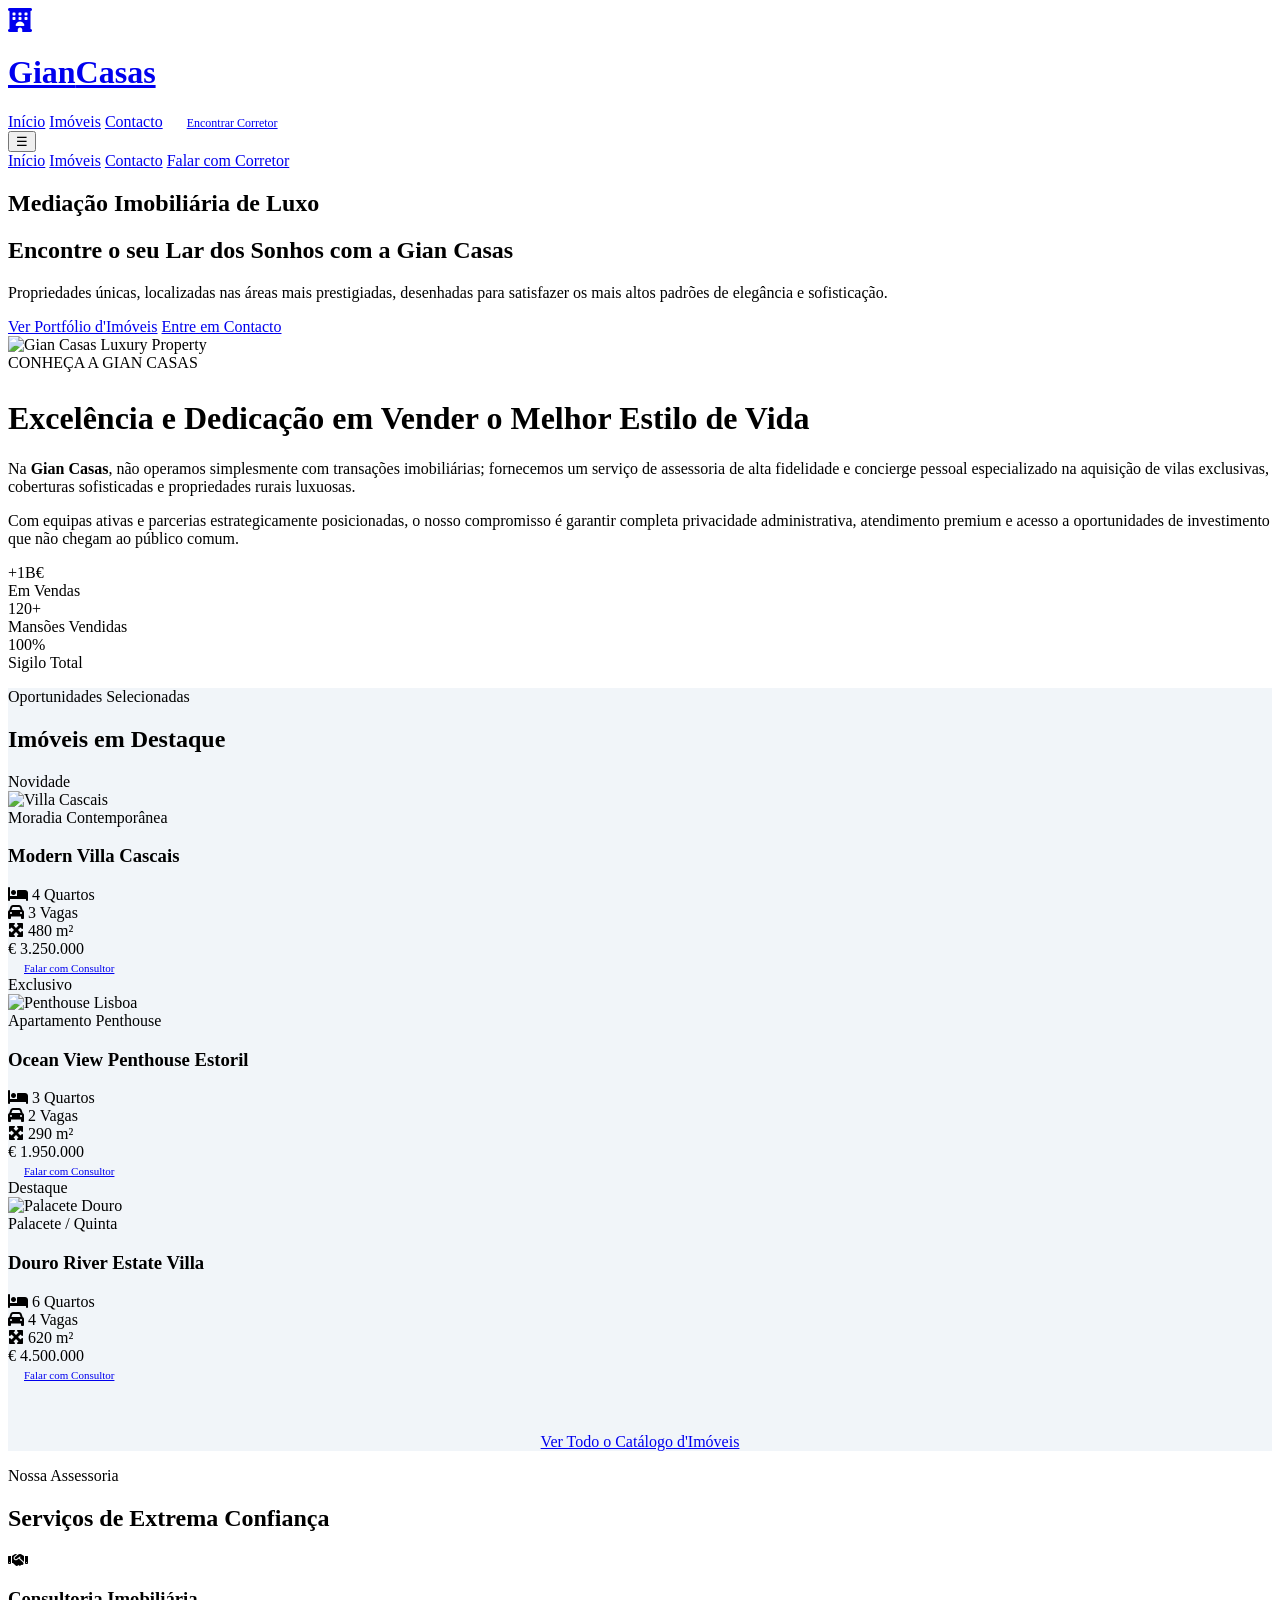
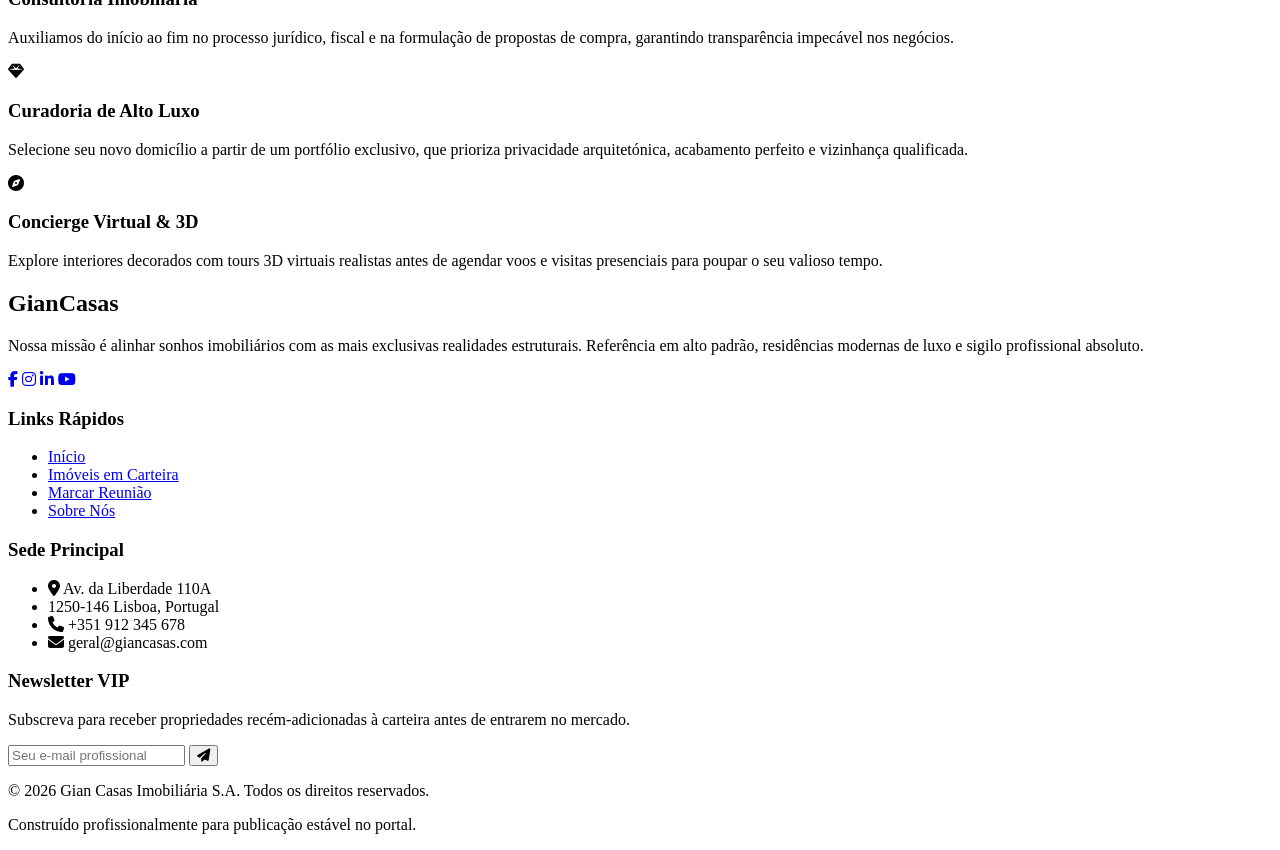
==== index.html @ 9141951a "Add files via upload" ====
<!DOCTYPE html>
<html lang="pt-PT">
<head>
    <meta charset="UTF-8">
    <meta name="viewport" content="width=device-width, initial-scale=1.0">
    <title>Gian Casas - Imobiliária de Alto Padrão & Concierge</title>
    <!-- Google Fonts -->
    <link rel="preconnect" href="https://fonts.googleapis.com">
    <link rel="preconnect" href="https://fonts.gstatic.com" crossorigin>
    <link href="https://fonts.googleapis.com/css2?family=Playfair+Display:ital,wght@0,400..900;1,400..900&family=Plus+Jakarta+Sans:ital,wght@0,200..800;1,200..800&display=swap" rel="stylesheet">
    <!-- Font Awesome Icons -->
    <link rel="stylesheet" href="https://cdnjs.cloudflare.com/ajax/libs/font-awesome/6.4.0/css/all.min.css">
    <!-- CSS Estilo -->
    <link rel="stylesheet" href="css/style.css">
</head>
<body>

    <!-- Header Navigation Section -->
    <header>
        <div class="container nav-container">
            <a href="index.html" class="brand">
                <i class="fa-solid fa-hotel" style="color: var(--accent); font-size: 24px;"></i>
                <h1>Gian<span>Casas</span></h1>
            </a>

            <!-- Desktop Links -->
            <nav class="desktop-nav">
                <a href="index.html" class="nav-link active">Início</a>
                <a href="imoveis.html" class="nav-link">Imóveis</a>
                <a href="contato.html" class="nav-link">Contacto</a>
                <a href="contato.html" class="btn btn-primary" style="padding: 8px 20px; font-size: 12px;">Encontrar Corretor</a>
            </nav>

            <!-- Hamburger Button for Mobile -->
            <button class="mobile-nav-toggle">&#9776;</button>
        </div>

        <!-- Mobile Drawer Links -->
        <div class="mobile-menu">
            <a href="index.html">Início</a>
            <a href="imoveis.html">Imóveis</a>
            <a href="contato.html">Contacto</a>
            <a href="contato.html" class="btn btn-primary" style="margin-top: 20px;">Falar com Corretor</a>
        </div>
    </header>

    <!-- Main Hero Banner -->
    <section class="hero">
        <div class="container">
            <div class="hero-content">
                <h2>Mediação Imobiliária de Luxo</h2>
                <h1>Encontre o seu Lar dos Sonhos com a Gian Casas</h1>
                <p>Propriedades únicas, localizadas nas áreas mais prestigiadas, desenhadas para satisfazer os mais altos padrões de elegância e sofisticação.</p>
                <div class="hero-actions">
                    <a href="imoveis.html" class="btn btn-primary">Ver Portfólio d'Imóveis</a>
                    <a href="contato.html" class="btn btn-secondary">Entre em Contacto</a>
                </div>
            </div>
        </div>
    </section>

    <!-- About Section -->
    <section class="about" id="sobre">
        <div class="container about-grid">
            <div class="about-image">
                <img src="https://images.unsplash.com/photo-1600585154340-be6161a56a0c?auto=format&fit=crop&w=800&q=80" alt="Gian Casas Luxury Property">
            </div>
            <div class="about-info">
                <span class="badge badge-gold" style="margin-bottom: 12px;">CONHEÇA A GIAN CASAS</span>
                <h2 style="font-size: 32px; margin-bottom: 20px; line-height: 1.3;">Excelência e Dedicação em Vender o Melhor Estilo de Vida</h2>
                <p>Na <strong>Gian Casas</strong>, não operamos simplesmente com transações imobiliárias; fornecemos um serviço de assessoria de alta fidelidade e concierge pessoal especializado na aquisição de vilas exclusivas, coberturas sofisticadas e propriedades rurais luxuosas.</p>
                <p>Com equipas ativas e parcerias estrategicamente posicionadas, o nosso compromisso é garantir completa privacidade administrativa, atendimento premium e acesso a oportunidades de investimento que não chegam ao público comum.</p>
                
                <div class="about-stats">
                    <div class="stat-card">
                        <div class="stat-number">+1B€</div>
                        <div class="stat-label">Em Vendas</div>
                    </div>
                    <div class="stat-card">
                        <div class="stat-number">120+</div>
                        <div class="stat-label">Mansões Vendidas</div>
                    </div>
                    <div class="stat-card">
                        <div class="stat-number">100%</div>
                        <div class="stat-label">Sigilo Total</div>
                    </div>
                </div>
            </div>
        </div>
    </section>

    <!-- Featured Properties List -->
    <section class="featured" id="destaques" style="background-color: #f1f5f9;">
        <div class="container">
            <div class="section-header">
                <p>Oportunidades Selecionadas</p>
                <h2>Imóveis em Destaque</h2>
            </div>

            <!-- Property Cards Grid -->
            <div class="properties-grid">
                <!-- Card 1 -->
                <div class="property-card">
                    <span class="badge badge-gold property-tag">Novidade</span>
                    <div class="property-image">
                        <img src="https://images.unsplash.com/photo-1512917774080-9991f1c4c750?auto=format&fit=crop&w=600&q=80" alt="Villa Cascais">
                    </div>
                    <div class="property-info">
                        <div class="property-type">Moradia Contemporânea</div>
                        <h3 class="property-title">Modern Villa Cascais</h3>
                        <div class="property-details">
                            <div class="property-detail-item"><i class="fa-solid fa-bed"></i> 4 Quartos</div>
                            <div class="property-detail-item"><i class="fa-solid fa-car"></i> 3 Vagas</div>
                            <div class="property-detail-item"><i class="fa-solid fa-maximize"></i> 480 m²</div>
                        </div>
                        <div class="property-footer">
                            <div class="property-price">€ 3.250.000</div>
                            <a href="imoveis.html" class="btn btn-secondary" style="padding: 8px 16px; font-size: 11px;">Falar com Consultor</a>
                        </div>
                    </div>
                </div>

                <!-- Card 2 -->
                <div class="property-card">
                    <span class="badge badge-gold property-tag">Exclusivo</span>
                    <div class="property-image">
                        <img src="https://images.unsplash.com/photo-1600607687939-ce8a6c25118c?auto=format&fit=crop&w=600&q=80" alt="Penthouse Lisboa">
                    </div>
                    <div class="property-info">
                        <div class="property-type">Apartamento Penthouse</div>
                        <h3 class="property-title">Ocean View Penthouse Estoril</h3>
                        <div class="property-details">
                            <div class="property-detail-item"><i class="fa-solid fa-bed"></i> 3 Quartos</div>
                            <div class="property-detail-item"><i class="fa-solid fa-car"></i> 2 Vagas</div>
                            <div class="property-detail-item"><i class="fa-solid fa-maximize"></i> 290 m²</div>
                        </div>
                        <div class="property-footer">
                            <div class="property-price">€ 1.950.000</div>
                            <a href="imoveis.html" class="btn btn-secondary" style="padding: 8px 16px; font-size: 11px;">Falar com Consultor</a>
                        </div>
                    </div>
                </div>

                <!-- Card 3 -->
                <div class="property-card">
                    <span class="badge badge-gold property-tag">Destaque</span>
                    <div class="property-image">
                        <img src="https://images.unsplash.com/photo-1613490493576-7fde63acd811?auto=format&fit=crop&w=600&q=80" alt="Palacete Douro">
                    </div>
                    <div class="property-info">
                        <div class="property-type">Palacete / Quinta</div>
                        <h3 class="property-title">Douro River Estate Villa</h3>
                        <div class="property-details">
                            <div class="property-detail-item"><i class="fa-solid fa-bed"></i> 6 Quartos</div>
                            <div class="property-detail-item"><i class="fa-solid fa-car"></i> 4 Vagas</div>
                            <div class="property-detail-item"><i class="fa-solid fa-maximize"></i> 620 m²</div>
                        </div>
                        <div class="property-footer">
                            <div class="property-price">€ 4.500.000</div>
                            <a href="imoveis.html" class="btn btn-secondary" style="padding: 8px 16px; font-size: 11px;">Falar com Consultor</a>
                        </div>
                    </div>
                </div>
            </div>

            <div style="text-align: center; margin-top: 50px;">
                <a href="imoveis.html" class="btn btn-outline">Ver Todo o Catálogo d'Imóveis</a>
            </div>
        </div>
    </section>

    <!-- Services Highlights -->
    <section class="services" id="servicos">
        <div class="container">
            <div class="section-header">
                <p>Nossa Assessoria</p>
                <h2>Serviços de Extrema Confiança</h2>
            </div>

            <div class="services-grid">
                <!-- Service 1 -->
                <div class="service-card">
                    <div class="service-icon"><i class="fa-solid fa-handshake"></i></div>
                    <h3>Consultoria Imobiliária</h3>
                    <p>Auxiliamos do início ao fim no processo jurídico, fiscal e na formulação de propostas de compra, garantindo transparência impecável nos negócios.</p>
                </div>

                <!-- Service 2 -->
                <div class="service-card">
                    <div class="service-icon"><i class="fa-solid fa-gem"></i></div>
                    <h3>Curadoria de Alto Luxo</h3>
                    <p>Selecione seu novo domicílio a partir de um portfólio exclusivo, que prioriza privacidade arquitetónica, acabamento perfeito e vizinhança qualificada.</p>
                </div>

                <!-- Service 3 -->
                <div class="service-card">
                    <div class="service-icon"><i class="fa-solid fa-compass"></i></div>
                    <h3>Concierge Virtual & 3D</h3>
                    <p>Explore interiores decorados com tours 3D virtuais realistas antes de agendar voos e visitas presenciais para poupar o seu valioso tempo.</p>
                </div>
            </div>
        </div>
    </section>

    <!-- Footer -->
    <footer>
        <div class="container footer-grid">
            <div class="footer-brand">
                <h2>Gian<span>Casas</span></h2>
                <p>Nossa missão é alinhar sonhos imobiliários com as mais exclusivas realidades estruturais. Referência em alto padrão, residências modernas de luxo e sigilo profissional absoluto.</p>
                <div class="footer-socials">
                    <a href="#" class="social-icon"><i class="fa-brands fa-facebook-f"></i></a>
                    <a href="#" class="social-icon"><i class="fa-brands fa-instagram"></i></a>
                    <a href="#" class="social-icon"><i class="fa-brands fa-linkedin-in"></i></a>
                    <a href="#" class="social-icon"><i class="fa-brands fa-youtube"></i></a>
                </div>
            </div>

            <div class="footer-col">
                <h3>Links Rápidos</h3>
                <ul class="footer-links">
                    <li><a href="index.html">Início</a></li>
                    <li><a href="imoveis.html">Imóveis em Carteira</a></li>
                    <li><a href="contato.html">Marcar Reunião</a></li>
                    <li><a href="#sobre">Sobre Nós</a></li>
                </ul>
            </div>

            <div class="footer-col">
                <h3>Sede Principal</h3>
                <ul class="footer-links" style="pointer-events: none;">
                    <li><i class="fa-solid fa-location-dot" style="color: var(--accent);"></i> Av. da Liberdade 110A</li>
                    <li>1250-146 Lisboa, Portugal</li>
                    <li><i class="fa-solid fa-phone" style="color: var(--accent);"></i> +351 912 345 678</li>
                    <li><i class="fa-solid fa-envelope" style="color: var(--accent);"></i> geral@giancasas.com</li>
                </ul>
            </div>

            <div class="footer-newsletter">
                <h3>Newsletter VIP</h3>
                <p>Subscreva para receber propriedades recém-adicionadas à carteira antes de entrarem no mercado.</p>
                <form class="newsletter-form">
                    <input type="email" placeholder="Seu e-mail profissional" required>
                    <button type="submit"><i class="fa-solid fa-paper-plane"></i></button>
                </form>
            </div>
        </div>

        <div class="container footer-bottom">
            <p>&copy; 2026 Gian Casas Imobiliária S.A. Todos os direitos reservados.</p>
            <p>Construído profissionalmente para publicação estável no portal.</p>
        </div>
    </footer>

    <!-- Toast Component for notifications dynamic -->
    <div id="js-toast-message" class="toast"></div>

    <!-- JS Files -->
    <script src="js/main.js"></script>
</body>
</html>
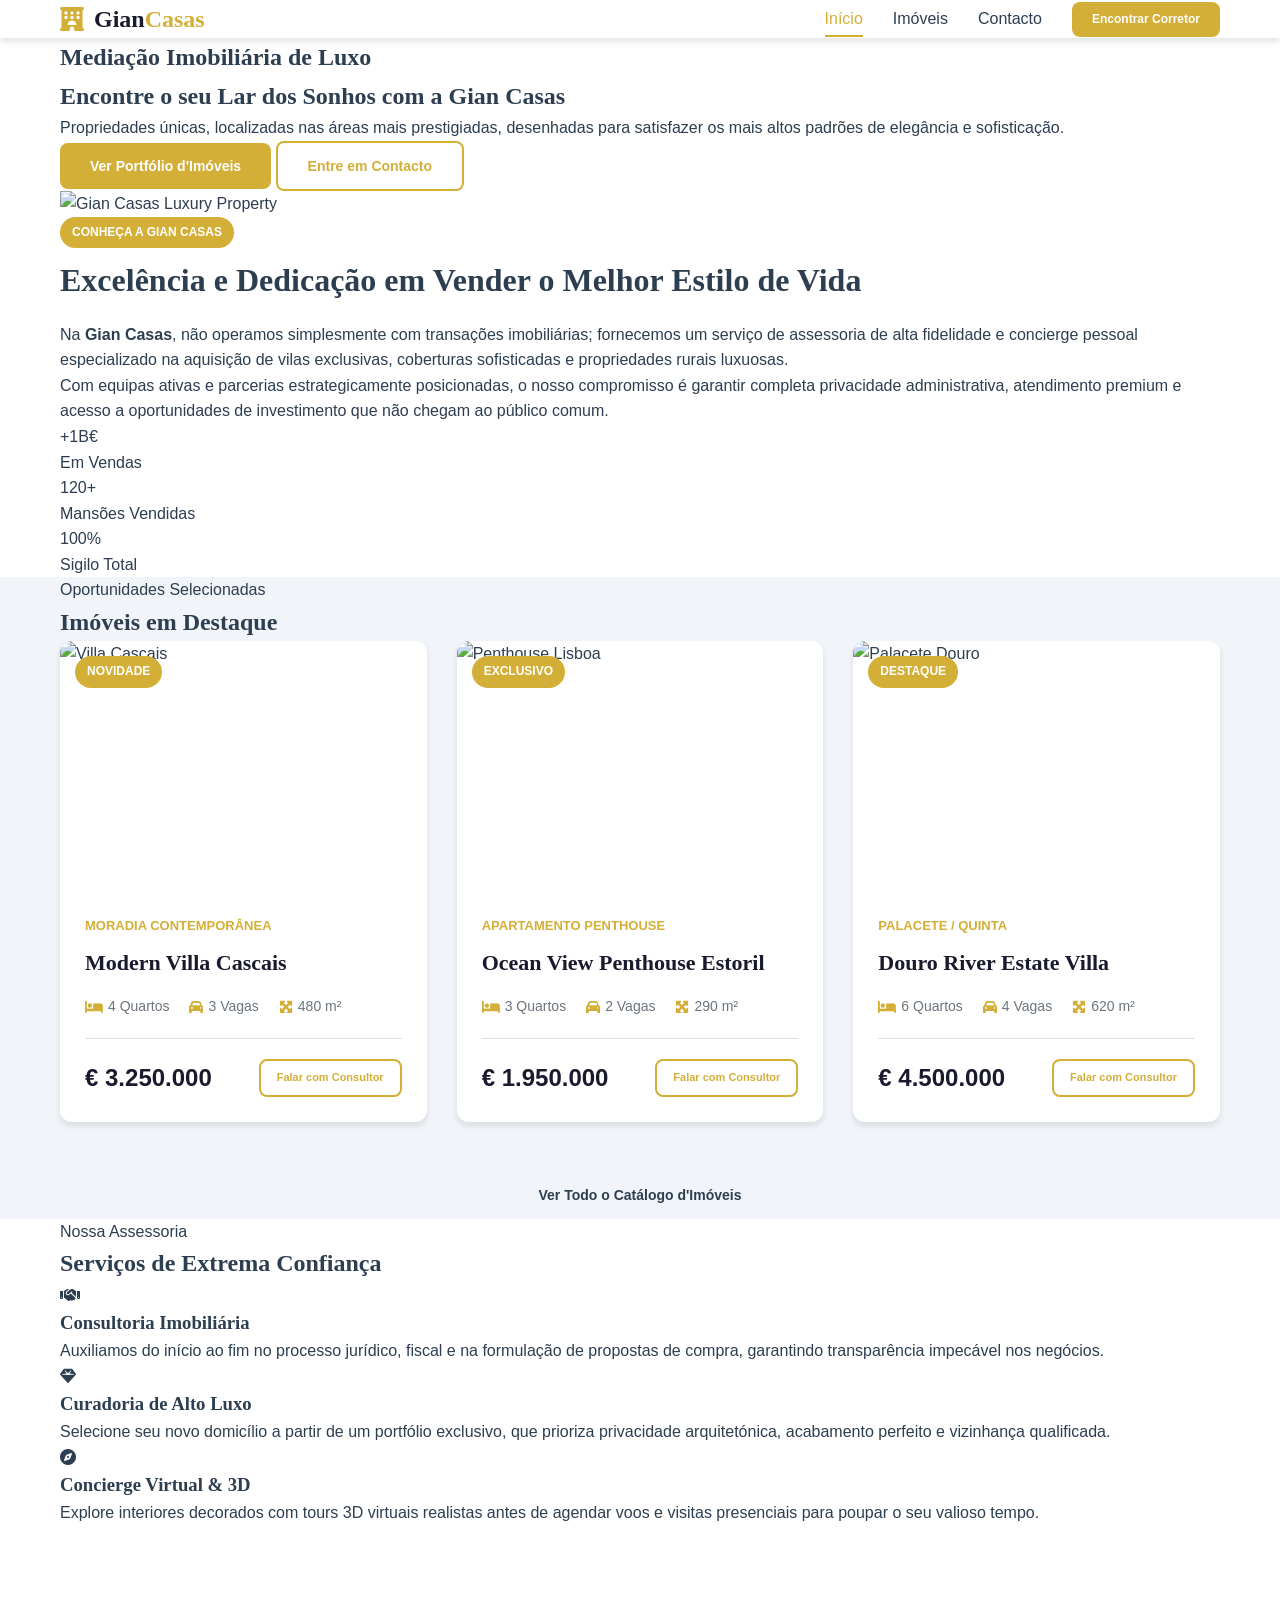
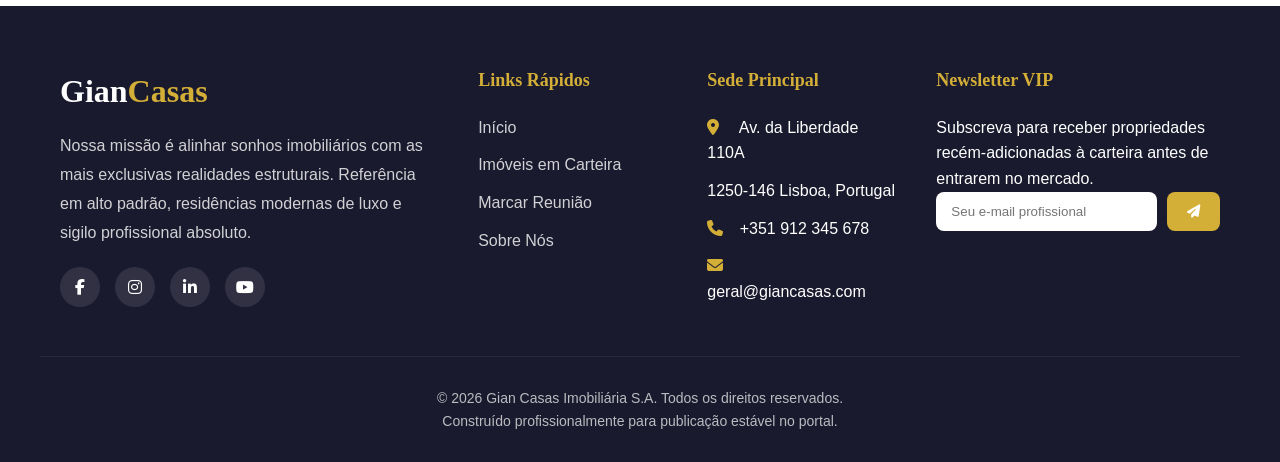
==== commit ea01d70d: "Update index.html" ====
--- a/index.html
+++ b/index.html
@@ -7,7 +7,7 @@
     <!-- Google Fonts -->
     <link rel="preconnect" href="https://fonts.googleapis.com">
     <link rel="preconnect" href="https://fonts.gstatic.com" crossorigin>
-    <link href="https://fonts.googleapis.com/css2?family=Playfair+Display:ital,wght@0,400..900;1,400..900&family=Plus+Jakarta+Sans:ital,wght@0,200..800;1,200..800&display=swap" rel="stylesheet">
+    <link rel="stylesheet" href="css/style.css">
     <!-- Font Awesome Icons -->
     <link rel="stylesheet" href="https://cdnjs.cloudflare.com/ajax/libs/font-awesome/6.4.0/css/all.min.css">
     <!-- CSS Estilo -->
--- a/css/style.css
+++ b/css/style.css
@@ -0,0 +1,771 @@
+/* ============================================
+   GIAN CASAS - ESTILOS RESPONSIVOS
+   Mobile First + Tablet + Desktop
+   ============================================ */
+
+/* VARIÁVEIS DE CORES */
+:root {
+    --primary: #1a1a2e;
+    --secondary: #16213e;
+    --accent: #d4af37;
+    --accent-hover: #b8941f;
+    --text-dark: #2c3e50;
+    --text-light: #6c757d;
+    --bg-light: #f8f9fa;
+    --white: #ffffff;
+    --shadow: 0 4px 6px rgba(0, 0, 0, 0.1);
+    --shadow-lg: 0 10px 25px rgba(0, 0, 0, 0.15);
+    --transition: all 0.3s ease;
+}
+
+/* RESET E BASE */
+* {
+    margin: 0;
+    padding: 0;
+    box-sizing: border-box;
+}
+
+body {
+    font-family: 'Plus Jakarta Sans', sans-serif;
+    color: var(--text-dark);
+    line-height: 1.6;
+    overflow-x: hidden;
+}
+
+h1, h2, h3, h4, h5, h6 {
+    font-family: 'Playfair Display', serif;
+    font-weight: 700;
+}
+
+.container {
+    width: 100%;
+    max-width: 1200px;
+    margin: 0 auto;
+    padding: 0 20px;
+}
+
+a {
+    text-decoration: none;
+    color: inherit;
+    transition: var(--transition);
+}
+
+img {
+    max-width: 100%;
+    height: auto;
+    display: block;
+}
+
+/* ============================================
+   HEADER & NAVEGAÇÃO
+   ============================================ */
+
+header {
+    background: var(--white);
+    box-shadow: var(--shadow);
+    position: sticky;
+    top: 0;
+    z-index: 1000;
+    transition: var(--transition);
+}
+
+header.scrolled {
+    box-shadow: var(--shadow-lg);
+}
+
+.nav-container {
+    display: flex;
+    justify-content: space-between;
+    align-items: center;
+    position: relative;
+}
+
+.brand {
+    display: flex;
+    align-items: center;
+    gap: 10px;
+}
+
+.brand h1 {
+    font-size: 24px;
+    color: var(--primary);
+}
+
+.brand h1 span {
+    color: var(--accent);
+}
+
+/* Desktop Navigation */
+.desktop-nav {
+    display: flex;
+    align-items: center;
+    gap: 30px;
+}
+
+.nav-link {
+    font-weight: 500;
+    color: var(--text-dark);
+    position: relative;
+    padding: 5px 0;
+}
+
+.nav-link::after {
+    content: '';
+    position: absolute;
+    bottom: 0;
+    left: 0;
+    width: 0;
+    height: 2px;
+    background: var(--accent);
+    transition: var(--transition);
+}
+
+.nav-link:hover::after,
+.nav-link.active::after {
+    width: 100%;
+}
+
+.nav-link:hover,
+.nav-link.active {
+    color: var(--accent);
+}
+
+/* Mobile Menu Toggle */
+.mobile-nav-toggle {
+    display: none;
+    background: none;
+    border: none;
+    font-size: 28px;
+    cursor: pointer;
+    color: var(--primary);
+    z-index: 1001;
+}
+
+.mobile-menu {
+    display: none;
+    position: fixed;
+    top: 0;
+    left: -100%;
+    width: 80%;
+    max-width: 300px;
+    height: 100vh;
+    background: var(--primary);
+    padding: 100px 30px 30px;
+    transition: var(--transition);
+    z-index: 1000;
+    box-shadow: 2px 0 10px rgba(0,0,0,0.3);
+}
+
+.mobile-menu.active {
+    left: 0;
+}
+
+.mobile-menu a {
+    display: block;
+    color: var(--white);
+    font-size: 18px;
+    padding: 15px 0;
+    border-bottom: 1px solid rgba(255,255,255,0.1);
+}
+
+.mobile-menu a:hover {
+    color: var(--accent);
+    padding-left: 10px;
+}
+
+/* Overlay quando menu mobile está aberto */
+.mobile-overlay {
+    display: none;
+    position: fixed;
+    top: 0;
+    left: 0;
+    width: 100%;
+    height: 100%;
+    background: rgba(0,0,0,0.5);
+    z-index: 999;
+}
+
+.mobile-overlay.active {
+    display: block;
+}
+
+/* ============================================
+   PAGE HEADER
+   ============================================ */
+
+.page-header {
+    background: linear-gradient(135deg, var(--primary) 0%, var(--secondary) 100%);
+    color: var(--white);
+    padding: 80px 0 60px;
+    text-align: center;
+}
+
+.page-header h1 {
+    font-size: 48px;
+    margin-bottom: 15px;
+}
+
+.page-header p {
+    font-size: 18px;
+    opacity: 0.9;
+    max-width: 600px;
+    margin: 0 auto;
+}
+
+/* ============================================
+   FILTROS
+   ============================================ */
+
+.filter-section {
+    background: var(--white);
+    padding: 30px;
+    border-radius: 12px;
+    box-shadow: var(--shadow-lg);
+    margin-top: -40px;
+    margin-bottom: 50px;
+}
+
+.filter-grid {
+    display: grid;
+    grid-template-columns: repeat(4, 1fr);
+    gap: 20px;
+}
+
+.filter-group label {
+    display: block;
+    font-weight: 600;
+    margin-bottom: 8px;
+    color: var(--text-dark);
+    font-size: 14px;
+}
+
+.filter-group select,
+.filter-group input {
+    width: 100%;
+    padding: 12px 15px;
+    border: 2px solid #e0e0e0;
+    border-radius: 8px;
+    font-size: 14px;
+    transition: var(--transition);
+    font-family: inherit;
+}
+
+.filter-group select:focus,
+.filter-group input:focus {
+    outline: none;
+    border-color: var(--accent);
+}
+
+/* ============================================
+   BOTÕES
+   ============================================ */
+
+.btn {
+    display: inline-block;
+    padding: 12px 30px;
+    border-radius: 8px;
+    font-weight: 600;
+    text-align: center;
+    cursor: pointer;
+    transition: var(--transition);
+    border: none;
+    font-size: 14px;
+}
+
+.btn-primary {
+    background: var(--accent);
+    color: var(--white);
+}
+
+.btn-primary:hover {
+    background: var(--accent-hover);
+    transform: translateY(-2px);
+    box-shadow: var(--shadow-lg);
+}
+
+.btn-secondary {
+    background: transparent;
+    color: var(--accent);
+    border: 2px solid var(--accent);
+}
+
+.btn-secondary:hover {
+    background: var(--accent);
+    color: var(--white);
+}
+
+/* ============================================
+   GRID DE IMÓVEIS
+   ============================================ */
+
+.properties-grid {
+    display: grid;
+    grid-template-columns: repeat(3, 1fr);
+    gap: 30px;
+}
+
+.property-card {
+    background: var(--white);
+    border-radius: 12px;
+    overflow: hidden;
+    box-shadow: var(--shadow);
+    transition: var(--transition);
+    position: relative;
+}
+
+.property-card:hover {
+    transform: translateY(-10px);
+    box-shadow: var(--shadow-lg);
+}
+
+.property-tag {
+    position: absolute;
+    top: 15px;
+    left: 15px;
+    z-index: 10;
+}
+
+.badge {
+    display: inline-block;
+    padding: 6px 12px;
+    border-radius: 20px;
+    font-size: 12px;
+    font-weight: 600;
+    text-transform: uppercase;
+}
+
+.badge-gold {
+    background: var(--accent);
+    color: var(--white);
+}
+
+.property-image {
+    position: relative;
+    height: 250px;
+    overflow: hidden;
+}
+
+.property-image img {
+    width: 100%;
+    height: 100%;
+    object-fit: cover;
+    transition: var(--transition);
+}
+
+.property-card:hover .property-image img {
+    transform: scale(1.1);
+}
+
+.property-info {
+    padding: 25px;
+}
+
+.property-type {
+    color: var(--accent);
+    font-size: 13px;
+    font-weight: 600;
+    text-transform: uppercase;
+    margin-bottom: 8px;
+}
+
+.property-title {
+    font-size: 22px;
+    color: var(--primary);
+    margin-bottom: 15px;
+}
+
+.property-details {
+    display: flex;
+    gap: 20px;
+    margin-bottom: 20px;
+    padding-bottom: 20px;
+    border-bottom: 1px solid #e0e0e0;
+}
+
+.property-detail-item {
+    display: flex;
+    align-items: center;
+    gap: 5px;
+    font-size: 14px;
+    color: var(--text-light);
+}
+
+.property-detail-item i {
+    color: var(--accent);
+}
+
+.property-footer {
+    display: flex;
+    justify-content: space-between;
+    align-items: center;
+}
+
+.property-price {
+    font-size: 24px;
+    font-weight: 700;
+    color: var(--primary);
+}
+
+/* ============================================
+   FOOTER
+   ============================================ */
+
+footer {
+    background: var(--primary);
+    color: var(--white);
+    padding: 60px 0 30px;
+    margin-top: 80px;
+}
+
+.footer-grid {
+    display: grid;
+    grid-template-columns: 2fr 1fr 1fr 1.5fr;
+    gap: 40px;
+    margin-bottom: 40px;
+}
+
+.footer-brand h2 {
+    font-size: 32px;
+    margin-bottom: 15px;
+}
+
+.footer-brand h2 span {
+    color: var(--accent);
+}
+
+.footer-brand p {
+    opacity: 0.8;
+    line-height: 1.8;
+    margin-bottom: 20px;
+}
+
+.footer-socials {
+    display: flex;
+    gap: 15px;
+}
+
+.social-icon {
+    width: 40px;
+    height: 40px;
+    border-radius: 50%;
+    background: rgba(255,255,255,0.1);
+    display: flex;
+    align-items: center;
+    justify-content: center;
+    transition: var(--transition);
+}
+
+.social-icon:hover {
+    background: var(--accent);
+    transform: translateY(-3px);
+}
+
+.footer-col h3,
+.footer-newsletter h3 {
+    font-size: 18px;
+    margin-bottom: 20px;
+    color: var(--accent);
+}
+
+.footer-links {
+    list-style: none;
+}
+
+.footer-links li {
+    margin-bottom: 12px;
+}
+
+.footer-links a {
+    opacity: 0.8;
+    transition: var(--transition);
+}
+
+.footer-links a:hover {
+    opacity: 1;
+    color: var(--accent);
+    padding-left: 5px;
+}
+
+.footer-links li i {
+    margin-right: 8px;
+    width: 20px;
+}
+
+.newsletter-form {
+    display: flex;
+    gap: 10px;
+}
+
+.newsletter-form input {
+    flex: 1;
+    padding: 12px 15px;
+    border: none;
+    border-radius: 8px;
+    font-family: inherit;
+}
+
+.newsletter-form button {
+    background: var(--accent);
+    color: var(--white);
+    border: none;
+    padding: 12px 20px;
+    border-radius: 8px;
+    cursor: pointer;
+    transition: var(--transition);
+}
+
+.newsletter-form button:hover {
+    background: var(--accent-hover);
+}
+
+.footer-bottom {
+    text-align: center;
+    padding-top: 30px;
+    border-top: 1px solid rgba(255,255,255,0.1);
+    opacity: 0.7;
+    font-size: 14px;
+}
+
+/* ============================================
+   TOAST NOTIFICATION
+   ============================================ */
+
+.toast {
+    position: fixed;
+    bottom: 30px;
+    right: 30px;
+    background: var(--primary);
+    color: var(--white);
+    padding: 15px 25px;
+    border-radius: 8px;
+    box-shadow: var(--shadow-lg);
+    z-index: 9999;
+    display: none;
+    animation: slideIn 0.3s ease;
+}
+
+.toast.show {
+    display: block;
+}
+
+@keyframes slideIn {
+    from {
+        transform: translateX(400px);
+        opacity: 0;
+    }
+    to {
+        transform: translateX(0);
+        opacity: 1;
+    }
+}
+
+/* ============================================
+   TABLET (768px - 1024px)
+   ============================================ */
+
+@media screen and (max-width: 1024px) {
+    .properties-grid {
+        grid-template-columns: repeat(2, 1fr);
+    }
+    
+    .footer-grid {
+        grid-template-columns: 1fr 1fr;
+    }
+    
+    .filter-grid {
+        grid-template-columns: repeat(2, 1fr);
+    }
+    
+    .page-header h1 {
+        font-size: 40px;
+    }
+}
+
+/* ============================================
+   MOBILE (até 768px)
+   ============================================ */
+
+@media screen and (max-width: 768px) {
+    /* Mostrar menu mobile */
+    .mobile-nav-toggle {
+        display: block;
+    }
+    
+    .desktop-nav {
+        display: none;
+    }
+    
+    .mobile-menu {
+        display: block;
+    }
+    
+    /* Ajustar header */
+    .nav-container {
+        padding: 15px 20px;
+    }
+    
+    .brand h1 {
+        font-size: 20px;
+    }
+    
+    /* Page header menor no mobile */
+    .page-header {
+        padding: 60px 0 40px;
+    }
+    
+    .page-header h1 {
+        font-size: 28px;
+    }
+    
+    .page-header p {
+        font-size: 16px;
+        padding: 0 20px;
+    }
+    
+    /* Filtros em coluna única */
+    .filter-section {
+        padding: 20px;
+        margin-top: -30px;
+    }
+    
+    .filter-grid {
+        grid-template-columns: 1fr;
+        gap: 15px;
+    }
+    
+    /* Grid de imóveis em 1 coluna */
+    .properties-grid {
+        grid-template-columns: 1fr;
+        gap: 20px;
+    }
+    
+    .property-card {
+        margin-bottom: 20px;
+    }
+    
+    .property-image {
+        height: 200px;
+    }
+    
+    .property-info {
+        padding: 20px;
+    }
+    
+    .property-title {
+        font-size: 18px;
+    }
+    
+    .property-price {
+        font-size: 20px;
+    }
+    
+    .property-details {
+        flex-wrap: wrap;
+        gap: 15px;
+    }
+    
+    .property-footer {
+        flex-direction: column;
+        gap: 15px;
+        align-items: flex-start;
+    }
+    
+    .btn {
+        width: 100%;
+    }
+    
+    /* Footer em coluna única */
+    .footer-grid {
+        grid-template-columns: 1fr;
+        gap: 30px;
+    }
+    
+    .footer-brand h2 {
+        font-size: 24px;
+    }
+    
+    .newsletter-form {
+        flex-direction: column;
+    }
+    
+    /* Ajustar padding geral */
+    .container {
+        padding: 0 15px;
+    }
+    
+    section {
+        padding: 40px 0 !important;
+    }
+    
+    /* Toast no mobile */
+    .toast {
+        left: 15px;
+        right: 15px;
+        bottom: 15px;
+    }
+}
+
+/* ============================================
+   MOBILE PEQUENO (até 480px)
+   ============================================ */
+
+@media screen and (max-width: 480px) {
+    .page-header h1 {
+        font-size: 24px;
+    }
+    
+    .page-header p {
+        font-size: 14px;
+    }
+    
+    .property-title {
+        font-size: 16px;
+    }
+    
+    .property-price {
+        font-size: 18px;
+    }
+    
+    .btn {
+        padding: 10px 20px;
+        font-size: 13px;
+    }
+    
+    .filter-group select,
+    .filter-group input {
+        padding: 10px 12px;
+        font-size: 13px;
+    }
+}
+
+/* ============================================
+   UTILITÁRIOS
+   ============================================ */
+
+.text-center {
+    text-align: center;
+}
+
+.mt-20 {
+    margin-top: 20px;
+}
+
+.mb-20 {
+    margin-bottom: 20px;
+}
+
+/* Animações suaves */
+@media (prefers-reduced-motion: no-preference) {
+    * {
+        scroll-behavior: smooth;
+    }
+}
+
+/* Melhorar acessibilidade */
+@media (prefers-reduced-motion: reduce) {
+    * {
+        animation-duration: 0.01ms !important;
+        animation-iteration-count: 1 !important;
+        transition-duration: 0.01ms !important;
+    }
+}
--- a/css/style.css
+++ b/css/style.css
@@ -0,0 +1,771 @@
+/* ============================================
+   GIAN CASAS - ESTILOS RESPONSIVOS
+   Mobile First + Tablet + Desktop
+   ============================================ */
+
+/* VARIÁVEIS DE CORES */
+:root {
+    --primary: #1a1a2e;
+    --secondary: #16213e;
+    --accent: #d4af37;
+    --accent-hover: #b8941f;
+    --text-dark: #2c3e50;
+    --text-light: #6c757d;
+    --bg-light: #f8f9fa;
+    --white: #ffffff;
+    --shadow: 0 4px 6px rgba(0, 0, 0, 0.1);
+    --shadow-lg: 0 10px 25px rgba(0, 0, 0, 0.15);
+    --transition: all 0.3s ease;
+}
+
+/* RESET E BASE */
+* {
+    margin: 0;
+    padding: 0;
+    box-sizing: border-box;
+}
+
+body {
+    font-family: 'Plus Jakarta Sans', sans-serif;
+    color: var(--text-dark);
+    line-height: 1.6;
+    overflow-x: hidden;
+}
+
+h1, h2, h3, h4, h5, h6 {
+    font-family: 'Playfair Display', serif;
+    font-weight: 700;
+}
+
+.container {
+    width: 100%;
+    max-width: 1200px;
+    margin: 0 auto;
+    padding: 0 20px;
+}
+
+a {
+    text-decoration: none;
+    color: inherit;
+    transition: var(--transition);
+}
+
+img {
+    max-width: 100%;
+    height: auto;
+    display: block;
+}
+
+/* ============================================
+   HEADER & NAVEGAÇÃO
+   ============================================ */
+
+header {
+    background: var(--white);
+    box-shadow: var(--shadow);
+    position: sticky;
+    top: 0;
+    z-index: 1000;
+    transition: var(--transition);
+}
+
+header.scrolled {
+    box-shadow: var(--shadow-lg);
+}
+
+.nav-container {
+    display: flex;
+    justify-content: space-between;
+    align-items: center;
+    position: relative;
+}
+
+.brand {
+    display: flex;
+    align-items: center;
+    gap: 10px;
+}
+
+.brand h1 {
+    font-size: 24px;
+    color: var(--primary);
+}
+
+.brand h1 span {
+    color: var(--accent);
+}
+
+/* Desktop Navigation */
+.desktop-nav {
+    display: flex;
+    align-items: center;
+    gap: 30px;
+}
+
+.nav-link {
+    font-weight: 500;
+    color: var(--text-dark);
+    position: relative;
+    padding: 5px 0;
+}
+
+.nav-link::after {
+    content: '';
+    position: absolute;
+    bottom: 0;
+    left: 0;
+    width: 0;
+    height: 2px;
+    background: var(--accent);
+    transition: var(--transition);
+}
+
+.nav-link:hover::after,
+.nav-link.active::after {
+    width: 100%;
+}
+
+.nav-link:hover,
+.nav-link.active {
+    color: var(--accent);
+}
+
+/* Mobile Menu Toggle */
+.mobile-nav-toggle {
+    display: none;
+    background: none;
+    border: none;
+    font-size: 28px;
+    cursor: pointer;
+    color: var(--primary);
+    z-index: 1001;
+}
+
+.mobile-menu {
+    display: none;
+    position: fixed;
+    top: 0;
+    left: -100%;
+    width: 80%;
+    max-width: 300px;
+    height: 100vh;
+    background: var(--primary);
+    padding: 100px 30px 30px;
+    transition: var(--transition);
+    z-index: 1000;
+    box-shadow: 2px 0 10px rgba(0,0,0,0.3);
+}
+
+.mobile-menu.active {
+    left: 0;
+}
+
+.mobile-menu a {
+    display: block;
+    color: var(--white);
+    font-size: 18px;
+    padding: 15px 0;
+    border-bottom: 1px solid rgba(255,255,255,0.1);
+}
+
+.mobile-menu a:hover {
+    color: var(--accent);
+    padding-left: 10px;
+}
+
+/* Overlay quando menu mobile está aberto */
+.mobile-overlay {
+    display: none;
+    position: fixed;
+    top: 0;
+    left: 0;
+    width: 100%;
+    height: 100%;
+    background: rgba(0,0,0,0.5);
+    z-index: 999;
+}
+
+.mobile-overlay.active {
+    display: block;
+}
+
+/* ============================================
+   PAGE HEADER
+   ============================================ */
+
+.page-header {
+    background: linear-gradient(135deg, var(--primary) 0%, var(--secondary) 100%);
+    color: var(--white);
+    padding: 80px 0 60px;
+    text-align: center;
+}
+
+.page-header h1 {
+    font-size: 48px;
+    margin-bottom: 15px;
+}
+
+.page-header p {
+    font-size: 18px;
+    opacity: 0.9;
+    max-width: 600px;
+    margin: 0 auto;
+}
+
+/* ============================================
+   FILTROS
+   ============================================ */
+
+.filter-section {
+    background: var(--white);
+    padding: 30px;
+    border-radius: 12px;
+    box-shadow: var(--shadow-lg);
+    margin-top: -40px;
+    margin-bottom: 50px;
+}
+
+.filter-grid {
+    display: grid;
+    grid-template-columns: repeat(4, 1fr);
+    gap: 20px;
+}
+
+.filter-group label {
+    display: block;
+    font-weight: 600;
+    margin-bottom: 8px;
+    color: var(--text-dark);
+    font-size: 14px;
+}
+
+.filter-group select,
+.filter-group input {
+    width: 100%;
+    padding: 12px 15px;
+    border: 2px solid #e0e0e0;
+    border-radius: 8px;
+    font-size: 14px;
+    transition: var(--transition);
+    font-family: inherit;
+}
+
+.filter-group select:focus,
+.filter-group input:focus {
+    outline: none;
+    border-color: var(--accent);
+}
+
+/* ============================================
+   BOTÕES
+   ============================================ */
+
+.btn {
+    display: inline-block;
+    padding: 12px 30px;
+    border-radius: 8px;
+    font-weight: 600;
+    text-align: center;
+    cursor: pointer;
+    transition: var(--transition);
+    border: none;
+    font-size: 14px;
+}
+
+.btn-primary {
+    background: var(--accent);
+    color: var(--white);
+}
+
+.btn-primary:hover {
+    background: var(--accent-hover);
+    transform: translateY(-2px);
+    box-shadow: var(--shadow-lg);
+}
+
+.btn-secondary {
+    background: transparent;
+    color: var(--accent);
+    border: 2px solid var(--accent);
+}
+
+.btn-secondary:hover {
+    background: var(--accent);
+    color: var(--white);
+}
+
+/* ============================================
+   GRID DE IMÓVEIS
+   ============================================ */
+
+.properties-grid {
+    display: grid;
+    grid-template-columns: repeat(3, 1fr);
+    gap: 30px;
+}
+
+.property-card {
+    background: var(--white);
+    border-radius: 12px;
+    overflow: hidden;
+    box-shadow: var(--shadow);
+    transition: var(--transition);
+    position: relative;
+}
+
+.property-card:hover {
+    transform: translateY(-10px);
+    box-shadow: var(--shadow-lg);
+}
+
+.property-tag {
+    position: absolute;
+    top: 15px;
+    left: 15px;
+    z-index: 10;
+}
+
+.badge {
+    display: inline-block;
+    padding: 6px 12px;
+    border-radius: 20px;
+    font-size: 12px;
+    font-weight: 600;
+    text-transform: uppercase;
+}
+
+.badge-gold {
+    background: var(--accent);
+    color: var(--white);
+}
+
+.property-image {
+    position: relative;
+    height: 250px;
+    overflow: hidden;
+}
+
+.property-image img {
+    width: 100%;
+    height: 100%;
+    object-fit: cover;
+    transition: var(--transition);
+}
+
+.property-card:hover .property-image img {
+    transform: scale(1.1);
+}
+
+.property-info {
+    padding: 25px;
+}
+
+.property-type {
+    color: var(--accent);
+    font-size: 13px;
+    font-weight: 600;
+    text-transform: uppercase;
+    margin-bottom: 8px;
+}
+
+.property-title {
+    font-size: 22px;
+    color: var(--primary);
+    margin-bottom: 15px;
+}
+
+.property-details {
+    display: flex;
+    gap: 20px;
+    margin-bottom: 20px;
+    padding-bottom: 20px;
+    border-bottom: 1px solid #e0e0e0;
+}
+
+.property-detail-item {
+    display: flex;
+    align-items: center;
+    gap: 5px;
+    font-size: 14px;
+    color: var(--text-light);
+}
+
+.property-detail-item i {
+    color: var(--accent);
+}
+
+.property-footer {
+    display: flex;
+    justify-content: space-between;
+    align-items: center;
+}
+
+.property-price {
+    font-size: 24px;
+    font-weight: 700;
+    color: var(--primary);
+}
+
+/* ============================================
+   FOOTER
+   ============================================ */
+
+footer {
+    background: var(--primary);
+    color: var(--white);
+    padding: 60px 0 30px;
+    margin-top: 80px;
+}
+
+.footer-grid {
+    display: grid;
+    grid-template-columns: 2fr 1fr 1fr 1.5fr;
+    gap: 40px;
+    margin-bottom: 40px;
+}
+
+.footer-brand h2 {
+    font-size: 32px;
+    margin-bottom: 15px;
+}
+
+.footer-brand h2 span {
+    color: var(--accent);
+}
+
+.footer-brand p {
+    opacity: 0.8;
+    line-height: 1.8;
+    margin-bottom: 20px;
+}
+
+.footer-socials {
+    display: flex;
+    gap: 15px;
+}
+
+.social-icon {
+    width: 40px;
+    height: 40px;
+    border-radius: 50%;
+    background: rgba(255,255,255,0.1);
+    display: flex;
+    align-items: center;
+    justify-content: center;
+    transition: var(--transition);
+}
+
+.social-icon:hover {
+    background: var(--accent);
+    transform: translateY(-3px);
+}
+
+.footer-col h3,
+.footer-newsletter h3 {
+    font-size: 18px;
+    margin-bottom: 20px;
+    color: var(--accent);
+}
+
+.footer-links {
+    list-style: none;
+}
+
+.footer-links li {
+    margin-bottom: 12px;
+}
+
+.footer-links a {
+    opacity: 0.8;
+    transition: var(--transition);
+}
+
+.footer-links a:hover {
+    opacity: 1;
+    color: var(--accent);
+    padding-left: 5px;
+}
+
+.footer-links li i {
+    margin-right: 8px;
+    width: 20px;
+}
+
+.newsletter-form {
+    display: flex;
+    gap: 10px;
+}
+
+.newsletter-form input {
+    flex: 1;
+    padding: 12px 15px;
+    border: none;
+    border-radius: 8px;
+    font-family: inherit;
+}
+
+.newsletter-form button {
+    background: var(--accent);
+    color: var(--white);
+    border: none;
+    padding: 12px 20px;
+    border-radius: 8px;
+    cursor: pointer;
+    transition: var(--transition);
+}
+
+.newsletter-form button:hover {
+    background: var(--accent-hover);
+}
+
+.footer-bottom {
+    text-align: center;
+    padding-top: 30px;
+    border-top: 1px solid rgba(255,255,255,0.1);
+    opacity: 0.7;
+    font-size: 14px;
+}
+
+/* ============================================
+   TOAST NOTIFICATION
+   ============================================ */
+
+.toast {
+    position: fixed;
+    bottom: 30px;
+    right: 30px;
+    background: var(--primary);
+    color: var(--white);
+    padding: 15px 25px;
+    border-radius: 8px;
+    box-shadow: var(--shadow-lg);
+    z-index: 9999;
+    display: none;
+    animation: slideIn 0.3s ease;
+}
+
+.toast.show {
+    display: block;
+}
+
+@keyframes slideIn {
+    from {
+        transform: translateX(400px);
+        opacity: 0;
+    }
+    to {
+        transform: translateX(0);
+        opacity: 1;
+    }
+}
+
+/* ============================================
+   TABLET (768px - 1024px)
+   ============================================ */
+
+@media screen and (max-width: 1024px) {
+    .properties-grid {
+        grid-template-columns: repeat(2, 1fr);
+    }
+    
+    .footer-grid {
+        grid-template-columns: 1fr 1fr;
+    }
+    
+    .filter-grid {
+        grid-template-columns: repeat(2, 1fr);
+    }
+    
+    .page-header h1 {
+        font-size: 40px;
+    }
+}
+
+/* ============================================
+   MOBILE (até 768px)
+   ============================================ */
+
+@media screen and (max-width: 768px) {
+    /* Mostrar menu mobile */
+    .mobile-nav-toggle {
+        display: block;
+    }
+    
+    .desktop-nav {
+        display: none;
+    }
+    
+    .mobile-menu {
+        display: block;
+    }
+    
+    /* Ajustar header */
+    .nav-container {
+        padding: 15px 20px;
+    }
+    
+    .brand h1 {
+        font-size: 20px;
+    }
+    
+    /* Page header menor no mobile */
+    .page-header {
+        padding: 60px 0 40px;
+    }
+    
+    .page-header h1 {
+        font-size: 28px;
+    }
+    
+    .page-header p {
+        font-size: 16px;
+        padding: 0 20px;
+    }
+    
+    /* Filtros em coluna única */
+    .filter-section {
+        padding: 20px;
+        margin-top: -30px;
+    }
+    
+    .filter-grid {
+        grid-template-columns: 1fr;
+        gap: 15px;
+    }
+    
+    /* Grid de imóveis em 1 coluna */
+    .properties-grid {
+        grid-template-columns: 1fr;
+        gap: 20px;
+    }
+    
+    .property-card {
+        margin-bottom: 20px;
+    }
+    
+    .property-image {
+        height: 200px;
+    }
+    
+    .property-info {
+        padding: 20px;
+    }
+    
+    .property-title {
+        font-size: 18px;
+    }
+    
+    .property-price {
+        font-size: 20px;
+    }
+    
+    .property-details {
+        flex-wrap: wrap;
+        gap: 15px;
+    }
+    
+    .property-footer {
+        flex-direction: column;
+        gap: 15px;
+        align-items: flex-start;
+    }
+    
+    .btn {
+        width: 100%;
+    }
+    
+    /* Footer em coluna única */
+    .footer-grid {
+        grid-template-columns: 1fr;
+        gap: 30px;
+    }
+    
+    .footer-brand h2 {
+        font-size: 24px;
+    }
+    
+    .newsletter-form {
+        flex-direction: column;
+    }
+    
+    /* Ajustar padding geral */
+    .container {
+        padding: 0 15px;
+    }
+    
+    section {
+        padding: 40px 0 !important;
+    }
+    
+    /* Toast no mobile */
+    .toast {
+        left: 15px;
+        right: 15px;
+        bottom: 15px;
+    }
+}
+
+/* ============================================
+   MOBILE PEQUENO (até 480px)
+   ============================================ */
+
+@media screen and (max-width: 480px) {
+    .page-header h1 {
+        font-size: 24px;
+    }
+    
+    .page-header p {
+        font-size: 14px;
+    }
+    
+    .property-title {
+        font-size: 16px;
+    }
+    
+    .property-price {
+        font-size: 18px;
+    }
+    
+    .btn {
+        padding: 10px 20px;
+        font-size: 13px;
+    }
+    
+    .filter-group select,
+    .filter-group input {
+        padding: 10px 12px;
+        font-size: 13px;
+    }
+}
+
+/* ============================================
+   UTILITÁRIOS
+   ============================================ */
+
+.text-center {
+    text-align: center;
+}
+
+.mt-20 {
+    margin-top: 20px;
+}
+
+.mb-20 {
+    margin-bottom: 20px;
+}
+
+/* Animações suaves */
+@media (prefers-reduced-motion: no-preference) {
+    * {
+        scroll-behavior: smooth;
+    }
+}
+
+/* Melhorar acessibilidade */
+@media (prefers-reduced-motion: reduce) {
+    * {
+        animation-duration: 0.01ms !important;
+        animation-iteration-count: 1 !important;
+        transition-duration: 0.01ms !important;
+    }
+}
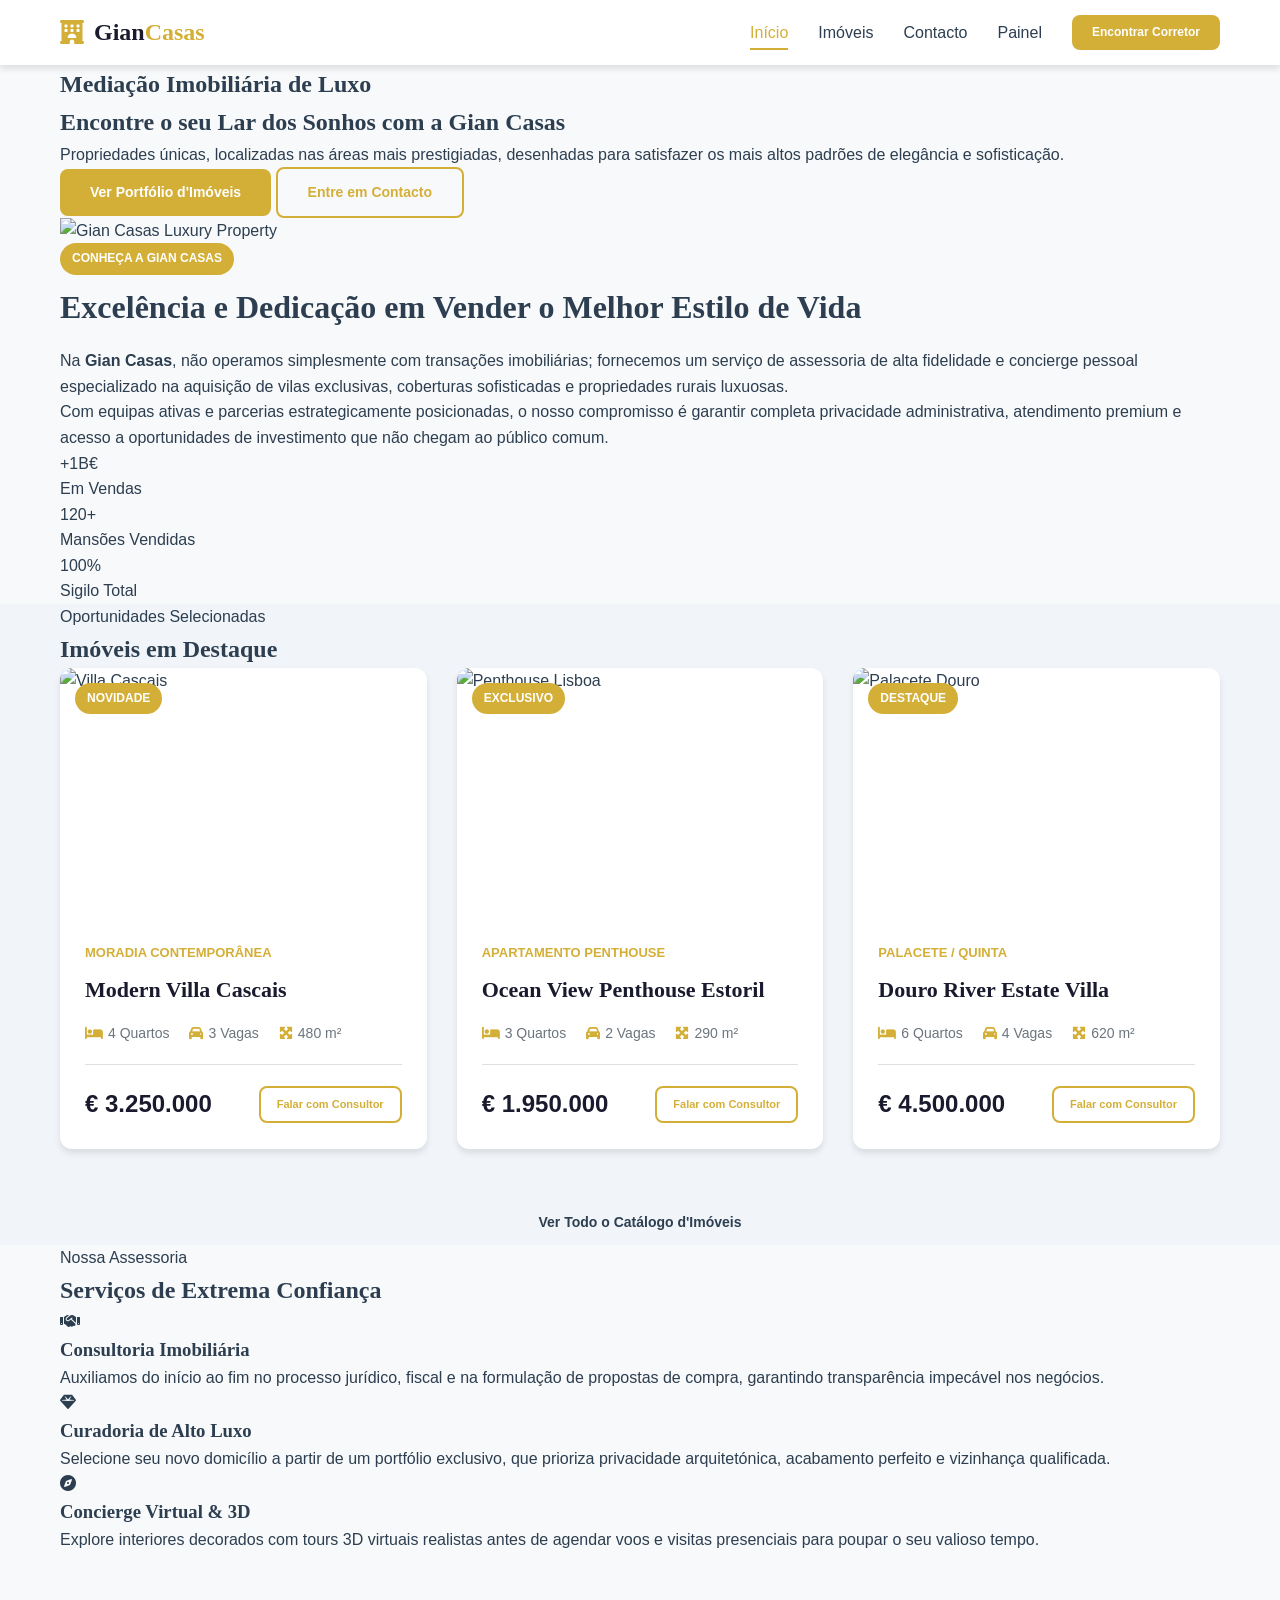
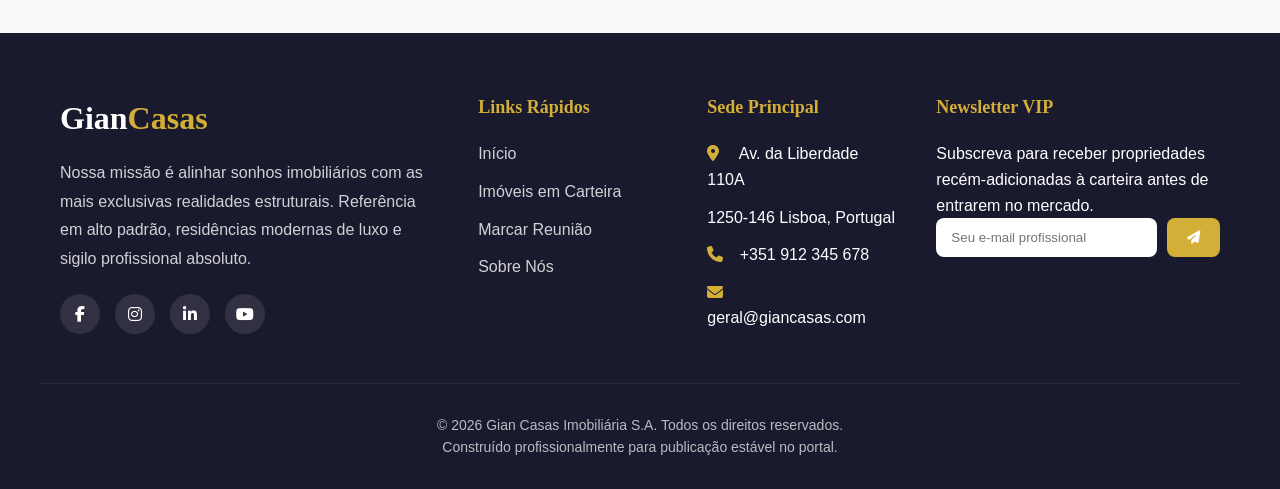
==== commit e9fd2482: "Update index.html" ====
--- a/index.html
+++ b/index.html
@@ -28,6 +28,7 @@
                 <a href="index.html" class="nav-link active">Início</a>
                 <a href="imoveis.html" class="nav-link">Imóveis</a>
                 <a href="contato.html" class="nav-link">Contacto</a>
+                <a href="painel-corretor.html" class="nav-link">Painel</a>
                 <a href="contato.html" class="btn btn-primary" style="padding: 8px 20px; font-size: 12px;">Encontrar Corretor</a>
             </nav>
 
--- a/css/style.css
+++ b/css/style.css
@@ -1,9 +1,8 @@
 /* ============================================
    GIAN CASAS - ESTILOS RESPONSIVOS
-   Mobile First + Tablet + Desktop
-   ============================================ */
-
-/* VARIÁVEIS DE CORES */
+   Mobile + Tablet + Desktop
+   ============================================ */
+
 :root {
     --primary: #1a1a2e;
     --secondary: #16213e;
@@ -18,7 +17,6 @@
     --transition: all 0.3s ease;
 }
 
-/* RESET E BASE */
 * {
     margin: 0;
     padding: 0;
@@ -30,6 +28,7 @@
     color: var(--text-dark);
     line-height: 1.6;
     overflow-x: hidden;
+    background: var(--bg-light);
 }
 
 h1, h2, h3, h4, h5, h6 {
@@ -57,7 +56,7 @@
 }
 
 /* ============================================
-   HEADER & NAVEGAÇÃO
+   HEADER
    ============================================ */
 
 header {
@@ -78,6 +77,7 @@
     justify-content: space-between;
     align-items: center;
     position: relative;
+    height: 65px;
 }
 
 .brand {
@@ -95,7 +95,6 @@
     color: var(--accent);
 }
 
-/* Desktop Navigation */
 .desktop-nav {
     display: flex;
     align-items: center;
@@ -130,7 +129,6 @@
     color: var(--accent);
 }
 
-/* Mobile Menu Toggle */
 .mobile-nav-toggle {
     display: none;
     background: none;
@@ -151,7 +149,7 @@
     height: 100vh;
     background: var(--primary);
     padding: 100px 30px 30px;
-    transition: var(--transition);
+    transition: left 0.3s ease;
     z-index: 1000;
     box-shadow: 2px 0 10px rgba(0,0,0,0.3);
 }
@@ -171,22 +169,6 @@
 .mobile-menu a:hover {
     color: var(--accent);
     padding-left: 10px;
-}
-
-/* Overlay quando menu mobile está aberto */
-.mobile-overlay {
-    display: none;
-    position: fixed;
-    top: 0;
-    left: 0;
-    width: 100%;
-    height: 100%;
-    background: rgba(0,0,0,0.5);
-    z-index: 999;
-}
-
-.mobile-overlay.active {
-    display: block;
 }
 
 /* ============================================
@@ -349,7 +331,7 @@
     width: 100%;
     height: 100%;
     object-fit: cover;
-    transition: var(--transition);
+    transition: transform 0.5s ease;
 }
 
 .property-card:hover .property-image img {
@@ -453,6 +435,7 @@
     align-items: center;
     justify-content: center;
     transition: var(--transition);
+    color: var(--white);
 }
 
 .social-icon:hover {
@@ -527,40 +510,7 @@
 }
 
 /* ============================================
-   TOAST NOTIFICATION
-   ============================================ */
-
-.toast {
-    position: fixed;
-    bottom: 30px;
-    right: 30px;
-    background: var(--primary);
-    color: var(--white);
-    padding: 15px 25px;
-    border-radius: 8px;
-    box-shadow: var(--shadow-lg);
-    z-index: 9999;
-    display: none;
-    animation: slideIn 0.3s ease;
-}
-
-.toast.show {
-    display: block;
-}
-
-@keyframes slideIn {
-    from {
-        transform: translateX(400px);
-        opacity: 0;
-    }
-    to {
-        transform: translateX(0);
-        opacity: 1;
-    }
-}
-
-/* ============================================
-   TABLET (768px - 1024px)
+   TABLET (até 1024px)
    ============================================ */
 
 @media screen and (max-width: 1024px) {
@@ -586,7 +536,6 @@
    ============================================ */
 
 @media screen and (max-width: 768px) {
-    /* Mostrar menu mobile */
     .mobile-nav-toggle {
         display: block;
     }
@@ -599,7 +548,6 @@
         display: block;
     }
     
-    /* Ajustar header */
     .nav-container {
         padding: 15px 20px;
     }
@@ -608,7 +556,6 @@
         font-size: 20px;
     }
     
-    /* Page header menor no mobile */
     .page-header {
         padding: 60px 0 40px;
     }
@@ -622,7 +569,6 @@
         padding: 0 20px;
     }
     
-    /* Filtros em coluna única */
     .filter-section {
         padding: 20px;
         margin-top: -30px;
@@ -633,14 +579,9 @@
         gap: 15px;
     }
     
-    /* Grid de imóveis em 1 coluna */
     .properties-grid {
         grid-template-columns: 1fr;
         gap: 20px;
-    }
-    
-    .property-card {
-        margin-bottom: 20px;
     }
     
     .property-image {
@@ -670,11 +611,6 @@
         align-items: flex-start;
     }
     
-    .btn {
-        width: 100%;
-    }
-    
-    /* Footer em coluna única */
     .footer-grid {
         grid-template-columns: 1fr;
         gap: 30px;
@@ -688,20 +624,8 @@
         flex-direction: column;
     }
     
-    /* Ajustar padding geral */
     .container {
         padding: 0 15px;
-    }
-    
-    section {
-        padding: 40px 0 !important;
-    }
-    
-    /* Toast no mobile */
-    .toast {
-        left: 15px;
-        right: 15px;
-        bottom: 15px;
     }
 }
 
@@ -730,42 +654,4 @@
         padding: 10px 20px;
         font-size: 13px;
     }
-    
-    .filter-group select,
-    .filter-group input {
-        padding: 10px 12px;
-        font-size: 13px;
-    }
-}
-
-/* ============================================
-   UTILITÁRIOS
-   ============================================ */
-
-.text-center {
-    text-align: center;
-}
-
-.mt-20 {
-    margin-top: 20px;
-}
-
-.mb-20 {
-    margin-bottom: 20px;
-}
-
-/* Animações suaves */
-@media (prefers-reduced-motion: no-preference) {
-    * {
-        scroll-behavior: smooth;
-    }
-}
-
-/* Melhorar acessibilidade */
-@media (prefers-reduced-motion: reduce) {
-    * {
-        animation-duration: 0.01ms !important;
-        animation-iteration-count: 1 !important;
-        transition-duration: 0.01ms !important;
-    }
-}
+}
--- a/css/style.css
+++ b/css/style.css
@@ -1,9 +1,8 @@
 /* ============================================
    GIAN CASAS - ESTILOS RESPONSIVOS
-   Mobile First + Tablet + Desktop
-   ============================================ */
-
-/* VARIÁVEIS DE CORES */
+   Mobile + Tablet + Desktop
+   ============================================ */
+
 :root {
     --primary: #1a1a2e;
     --secondary: #16213e;
@@ -18,7 +17,6 @@
     --transition: all 0.3s ease;
 }
 
-/* RESET E BASE */
 * {
     margin: 0;
     padding: 0;
@@ -30,6 +28,7 @@
     color: var(--text-dark);
     line-height: 1.6;
     overflow-x: hidden;
+    background: var(--bg-light);
 }
 
 h1, h2, h3, h4, h5, h6 {
@@ -57,7 +56,7 @@
 }
 
 /* ============================================
-   HEADER & NAVEGAÇÃO
+   HEADER
    ============================================ */
 
 header {
@@ -78,6 +77,7 @@
     justify-content: space-between;
     align-items: center;
     position: relative;
+    height: 65px;
 }
 
 .brand {
@@ -95,7 +95,6 @@
     color: var(--accent);
 }
 
-/* Desktop Navigation */
 .desktop-nav {
     display: flex;
     align-items: center;
@@ -130,7 +129,6 @@
     color: var(--accent);
 }
 
-/* Mobile Menu Toggle */
 .mobile-nav-toggle {
     display: none;
     background: none;
@@ -151,7 +149,7 @@
     height: 100vh;
     background: var(--primary);
     padding: 100px 30px 30px;
-    transition: var(--transition);
+    transition: left 0.3s ease;
     z-index: 1000;
     box-shadow: 2px 0 10px rgba(0,0,0,0.3);
 }
@@ -171,22 +169,6 @@
 .mobile-menu a:hover {
     color: var(--accent);
     padding-left: 10px;
-}
-
-/* Overlay quando menu mobile está aberto */
-.mobile-overlay {
-    display: none;
-    position: fixed;
-    top: 0;
-    left: 0;
-    width: 100%;
-    height: 100%;
-    background: rgba(0,0,0,0.5);
-    z-index: 999;
-}
-
-.mobile-overlay.active {
-    display: block;
 }
 
 /* ============================================
@@ -349,7 +331,7 @@
     width: 100%;
     height: 100%;
     object-fit: cover;
-    transition: var(--transition);
+    transition: transform 0.5s ease;
 }
 
 .property-card:hover .property-image img {
@@ -453,6 +435,7 @@
     align-items: center;
     justify-content: center;
     transition: var(--transition);
+    color: var(--white);
 }
 
 .social-icon:hover {
@@ -527,40 +510,7 @@
 }
 
 /* ============================================
-   TOAST NOTIFICATION
-   ============================================ */
-
-.toast {
-    position: fixed;
-    bottom: 30px;
-    right: 30px;
-    background: var(--primary);
-    color: var(--white);
-    padding: 15px 25px;
-    border-radius: 8px;
-    box-shadow: var(--shadow-lg);
-    z-index: 9999;
-    display: none;
-    animation: slideIn 0.3s ease;
-}
-
-.toast.show {
-    display: block;
-}
-
-@keyframes slideIn {
-    from {
-        transform: translateX(400px);
-        opacity: 0;
-    }
-    to {
-        transform: translateX(0);
-        opacity: 1;
-    }
-}
-
-/* ============================================
-   TABLET (768px - 1024px)
+   TABLET (até 1024px)
    ============================================ */
 
 @media screen and (max-width: 1024px) {
@@ -586,7 +536,6 @@
    ============================================ */
 
 @media screen and (max-width: 768px) {
-    /* Mostrar menu mobile */
     .mobile-nav-toggle {
         display: block;
     }
@@ -599,7 +548,6 @@
         display: block;
     }
     
-    /* Ajustar header */
     .nav-container {
         padding: 15px 20px;
     }
@@ -608,7 +556,6 @@
         font-size: 20px;
     }
     
-    /* Page header menor no mobile */
     .page-header {
         padding: 60px 0 40px;
     }
@@ -622,7 +569,6 @@
         padding: 0 20px;
     }
     
-    /* Filtros em coluna única */
     .filter-section {
         padding: 20px;
         margin-top: -30px;
@@ -633,14 +579,9 @@
         gap: 15px;
     }
     
-    /* Grid de imóveis em 1 coluna */
     .properties-grid {
         grid-template-columns: 1fr;
         gap: 20px;
-    }
-    
-    .property-card {
-        margin-bottom: 20px;
     }
     
     .property-image {
@@ -670,11 +611,6 @@
         align-items: flex-start;
     }
     
-    .btn {
-        width: 100%;
-    }
-    
-    /* Footer em coluna única */
     .footer-grid {
         grid-template-columns: 1fr;
         gap: 30px;
@@ -688,20 +624,8 @@
         flex-direction: column;
     }
     
-    /* Ajustar padding geral */
     .container {
         padding: 0 15px;
-    }
-    
-    section {
-        padding: 40px 0 !important;
-    }
-    
-    /* Toast no mobile */
-    .toast {
-        left: 15px;
-        right: 15px;
-        bottom: 15px;
     }
 }
 
@@ -730,42 +654,4 @@
         padding: 10px 20px;
         font-size: 13px;
     }
-    
-    .filter-group select,
-    .filter-group input {
-        padding: 10px 12px;
-        font-size: 13px;
-    }
-}
-
-/* ============================================
-   UTILITÁRIOS
-   ============================================ */
-
-.text-center {
-    text-align: center;
-}
-
-.mt-20 {
-    margin-top: 20px;
-}
-
-.mb-20 {
-    margin-bottom: 20px;
-}
-
-/* Animações suaves */
-@media (prefers-reduced-motion: no-preference) {
-    * {
-        scroll-behavior: smooth;
-    }
-}
-
-/* Melhorar acessibilidade */
-@media (prefers-reduced-motion: reduce) {
-    * {
-        animation-duration: 0.01ms !important;
-        animation-iteration-count: 1 !important;
-        transition-duration: 0.01ms !important;
-    }
-}
+}
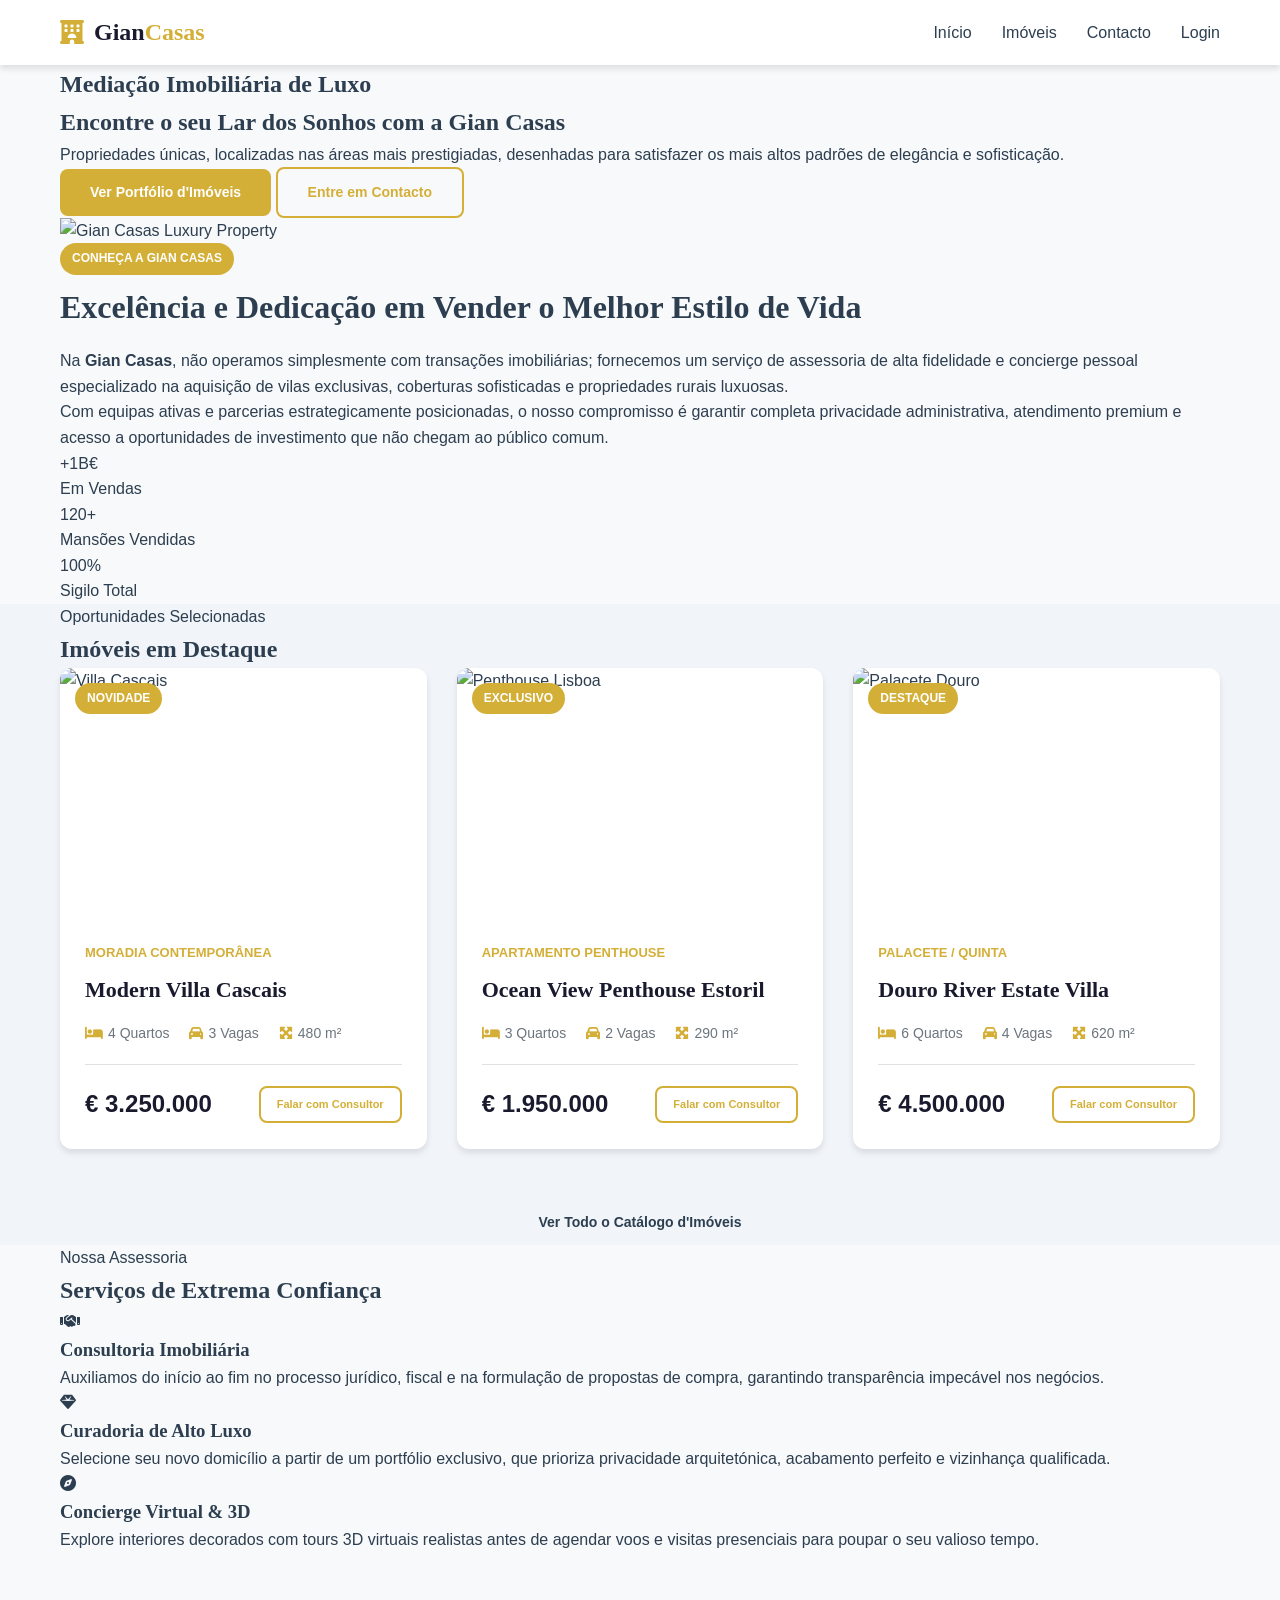
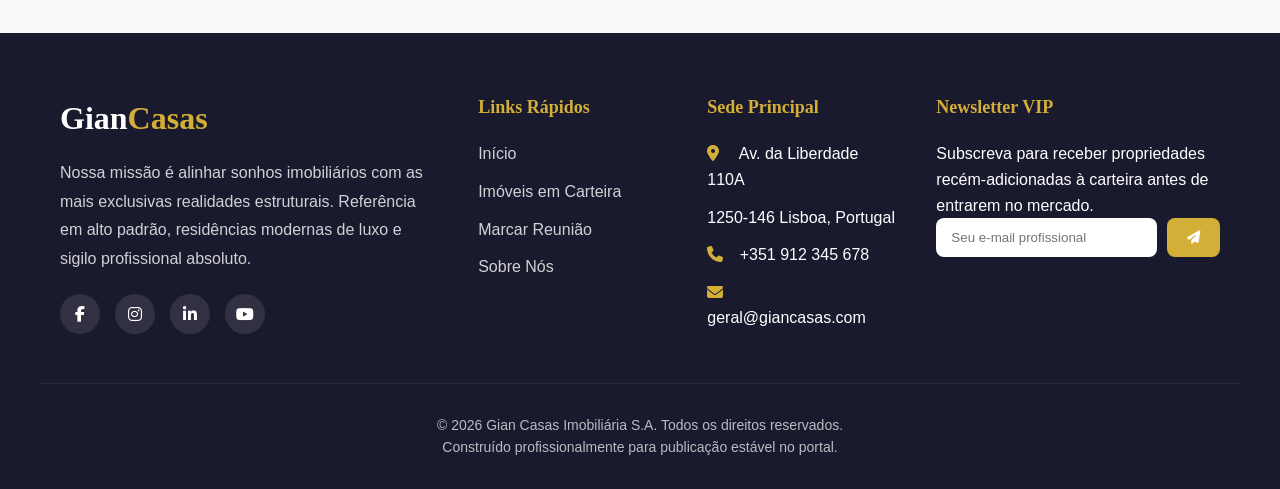
==== commit 1f2b18e5: "Refactor desktop navigation in index.html" ====
--- a/index.html
+++ b/index.html
@@ -24,13 +24,12 @@
             </a>
 
             <!-- Desktop Links -->
-            <nav class="desktop-nav">
-                <a href="index.html" class="nav-link active">Início</a>
-                <a href="imoveis.html" class="nav-link">Imóveis</a>
-                <a href="contato.html" class="nav-link">Contacto</a>
-                <a href="painel-corretor.html" class="nav-link">Painel</a>
-                <a href="contato.html" class="btn btn-primary" style="padding: 8px 20px; font-size: 12px;">Encontrar Corretor</a>
-            </nav>
+            <nav class="desktop-nav" id="menuNavegacao">
+    <a href="index.html" class="nav-link">Início</a>
+    <a href="imoveis.html" class="nav-link">Imóveis</a>
+    <a href="contato.html" class="nav-link">Contacto</a>
+    <a href="login.html" class="nav-link" id="linkLogin">Login</a>
+</nav>
 
             <!-- Hamburger Button for Mobile -->
             <button class="mobile-nav-toggle">&#9776;</button>
